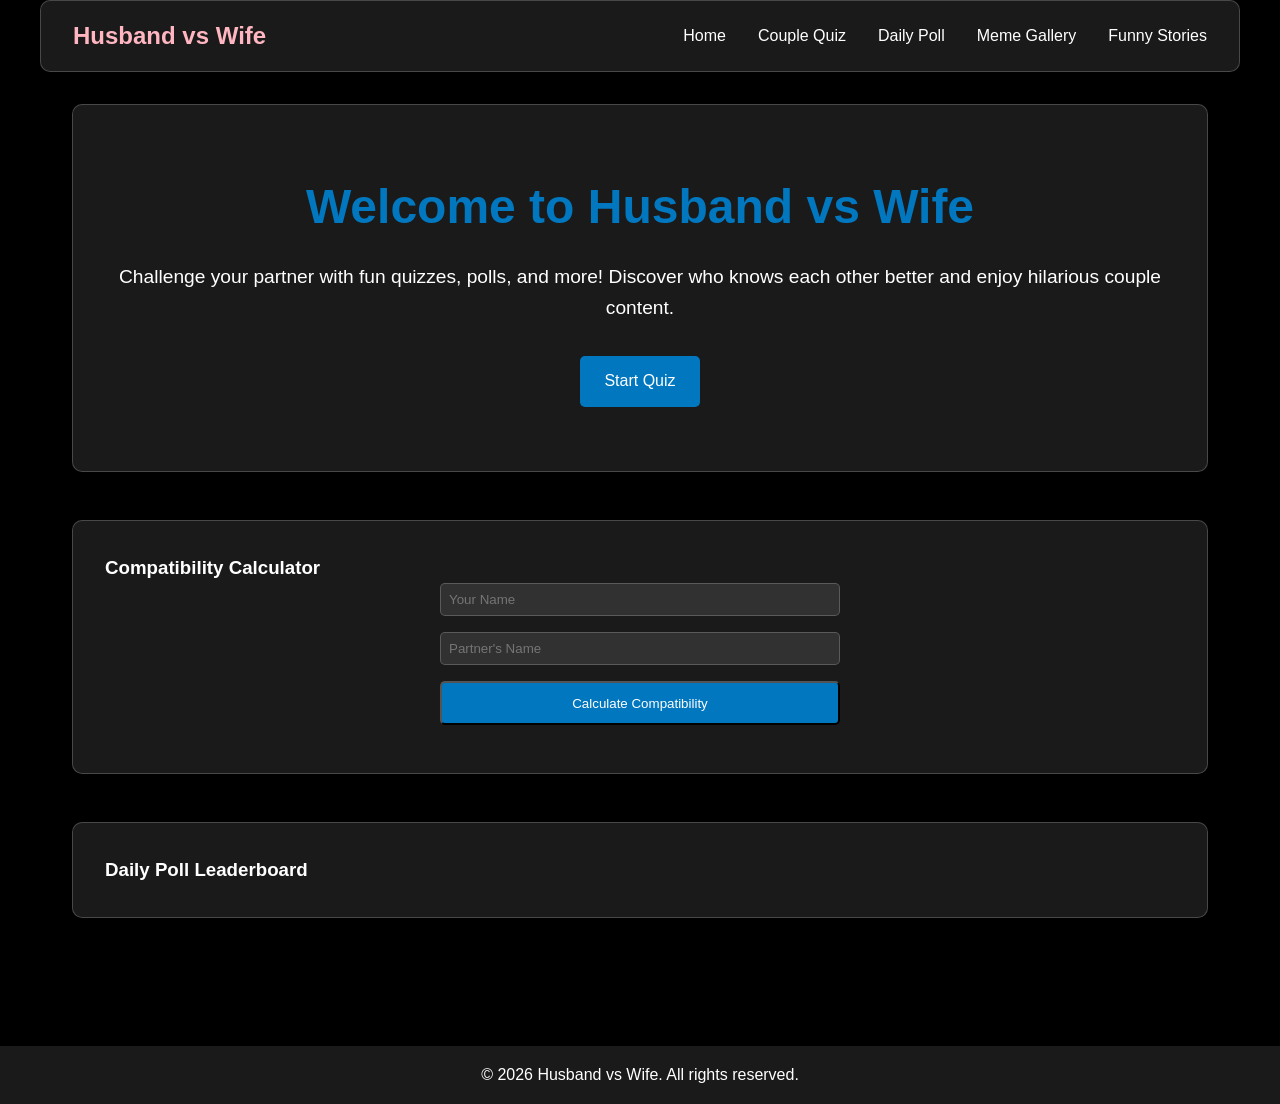
==== index.html @ 3bfb461b "Initial website upload" ====
<!DOCTYPE html>
<html lang="en">
<head>
    <meta charset="UTF-8">
    <meta name="viewport" content="width=device-width, initial-scale=1.0">
    <title>Husband vs Wife - Fun Couple Challenges</title>
    <meta name="description" content="Engage in fun husband vs wife challenges, quizzes, polls, and memes. Test your compatibility and enjoy daily couple activities.">
    <meta name="keywords" content="husband wife, couple quiz, daily poll, memes, funny stories, compatibility calculator">
    <meta name="author" content="Husband vs Wife Team">
    <meta name="robots" content="index, follow">
    <meta property="og:title" content="Husband vs Wife">
    <meta property="og:description" content="Fun couple challenges and activities">
    <meta property="og:image" content="assets/og-image.png">
    <meta property="og:url" content="https://husbandvswife.com">
    <meta property="og:type" content="website">
    <meta name="twitter:card" content="summary_large_image">
    <meta name="twitter:title" content="Husband vs Wife">
    <meta name="twitter:description" content="Fun couple challenges">
    <meta name="twitter:image" content="assets/og-image.png">
    <link rel="icon" href="assets/favicon.ico" type="image/x-icon">
    <link rel="stylesheet" href="css/style.css">
</head>
<body>
    <div id="loading-screen">
        <div class="loader"></div>
        <p>Loading...</p>
    </div>
    <nav id="navbar">
        <div class="nav-container glass">
            <h1>Husband vs Wife</h1>
            <ul>
                <li><a href="index.html">Home</a></li>
                <li><a href="pages/couple-quiz.html">Couple Quiz</a></li>
                <li><a href="pages/daily-poll.html">Daily Poll</a></li>
                <li><a href="pages/meme-gallery.html">Meme Gallery</a></li>
                <li><a href="pages/funny-stories.html">Funny Stories</a></li>
            </ul>
        </div>
    </nav>
    <main>
        <section id="hero" class="fade-in">
            <div class="hero-content glass">
                <h2>Welcome to Husband vs Wife</h2>
                <p>Challenge your partner with fun quizzes, polls, and more! Discover who knows each other better and enjoy hilarious couple content.</p>
                <a href="pages/couple-quiz.html" class="btn">Start Quiz</a>
            </div>
        </section>
        <section id="compatibility-calculator" class="fade-in">
            <div class="section-content glass">
                <h3>Compatibility Calculator</h3>
                <form id="compat-form">
                    <input type="text" placeholder="Your Name" id="name1" required>
                    <input type="text" placeholder="Partner's Name" id="name2" required>
                    <button type="submit" class="btn">Calculate Compatibility</button>
                </form>
                <div id="compat-result"></div>
            </div>
        </section>
        <section id="leaderboard" class="fade-in">
            <div class="section-content glass">
                <h3>Daily Poll Leaderboard</h3>
                <div id="leaderboard-list">
                    <!-- Populated by JS -->
                </div>
            </div>
        </section>
    </main>
    <footer>
        <p>&copy; 2026 Husband vs Wife. All rights reserved.</p>
    </footer>
    <script src="js/main.js"></script>
</body>
</html>
---- css/style.css ----
:root {
    --primary: #000000;
    --secondary: #0077be;
    --accent: #ffb6c1;
    --bg: #000000;
    --text: #ffffff;
    --glass-bg: rgba(255, 255, 255, 0.1);
    --glass-border: rgba(255, 255, 255, 0.2);
}

* {
    margin: 0;
    padding: 0;
    box-sizing: border-box;
}

body {
    background: var(--bg);
    color: var(--text);
    font-family: 'Segoe UI', Tahoma, Geneva, Verdana, sans-serif;
    line-height: 1.6;
}

.glass {
    background: var(--glass-bg);
    backdrop-filter: blur(10px);
    -webkit-backdrop-filter: blur(10px);
    border: 1px solid var(--glass-border);
    border-radius: 10px;
}

#loading-screen {
    position: fixed;
    top: 0;
    left: 0;
    width: 100%;
    height: 100%;
    background: var(--bg);
    display: flex;
    flex-direction: column;
    justify-content: center;
    align-items: center;
    z-index: 9999;
    animation: fadeOut 2s ease-in-out 1s forwards;
}

.loader {
    width: 50px;
    height: 50px;
    border: 5px solid var(--glass-border);
    border-top: 5px solid var(--secondary);
    border-radius: 50%;
    animation: spin 1s linear infinite;
}

@keyframes spin {
    0% { transform: rotate(0deg); }
    100% { transform: rotate(360deg); }
}

@keyframes fadeOut {
    to { opacity: 0; visibility: hidden; }
}

#navbar {
    position: sticky;
    top: 0;
    z-index: 100;
    padding: 0;
}

.nav-container {
    display: flex;
    justify-content: space-between;
    align-items: center;
    padding: 1rem 2rem;
    max-width: 1200px;
    margin: 0 auto;
}

.nav-container h1 {
    color: var(--accent);
}

.nav-container ul {
    display: flex;
    list-style: none;
}

.nav-container li {
    margin-left: 2rem;
}

.nav-container a {
    color: var(--text);
    text-decoration: none;
    transition: color 0.3s;
}

.nav-container a:hover {
    color: var(--secondary);
}

main {
    max-width: 1200px;
    margin: 0 auto;
    padding: 2rem;
}

section {
    margin-bottom: 3rem;
}

.hero-content {
    text-align: center;
    padding: 4rem 2rem;
}

.hero-content h2 {
    font-size: 3rem;
    margin-bottom: 1rem;
    color: var(--secondary);
}

.hero-content p {
    font-size: 1.2rem;
    margin-bottom: 2rem;
}

.btn {
    display: inline-block;
    padding: 0.8rem 1.5rem;
    background: var(--secondary);
    color: var(--text);
    text-decoration: none;
    border-radius: 5px;
    transition: background 0.3s;
}

.btn:hover {
    background: var(--accent);
}

.section-content {
    padding: 2rem;
}

#compat-form {
    display: flex;
    flex-direction: column;
    gap: 1rem;
    max-width: 400px;
    margin: 0 auto;
}

#compat-form input {
    padding: 0.5rem;
    border: 1px solid var(--glass-border);
    border-radius: 5px;
    background: var(--glass-bg);
    color: var(--text);
}

#compat-result {
    margin-top: 1rem;
    text-align: center;
    font-weight: bold;
}

#leaderboard-list {
    display: grid;
    grid-template-columns: repeat(auto-fit, minmax(200px, 1fr));
    gap: 1rem;
}

.leader-item {
    padding: 1rem;
    background: var(--glass-bg);
    border-radius: 5px;
    text-align: center;
}

.fade-in {
    opacity: 0;
    transform: translateY(20px);
    transition: opacity 0.6s, transform 0.6s;
}

.fade-in.visible {
    opacity: 1;
    transform: translateY(0);
}

footer {
    text-align: center;
    padding: 1rem;
    background: var(--glass-bg);
    margin-top: 3rem;
}

/* Meme gallery */
#meme-grid {
    display: grid;
    grid-template-columns: repeat(auto-fill, minmax(250px, 1fr));
    gap: 1rem;
}

.search-container {
    margin-bottom: 1rem;
}

.search-input {
    width: 100%;
    padding: 0.5rem;
    border: 1px solid var(--glass-border);
    border-radius: 5px;
    background: var(--glass-bg);
    color: var(--text);
    font-size: 1rem;
}

@media (max-width: 768px) {
    #meme-grid {
        grid-template-columns: repeat(auto-fill, minmax(200px, 1fr));
    }
}

.meme-item {
    overflow: hidden;
    border-radius: 10px;
    transition: transform 0.3s;
}

.meme-item:hover {
    transform: scale(1.02);
}

.meme-text {
    background: var(--glass-bg);
    border: 1px solid var(--glass-border);
    padding: 1rem;
    height: 200px;
    display: flex;
    align-items: center;
    justify-content: center;
    text-align: center;
    cursor: pointer;
    white-space: pre-line;
    font-family: 'Courier New', monospace;
    font-size: 0.9rem;
    color: var(--text);
    transition: background 0.3s;
}

.meme-text:hover {
    background: var(--secondary);
    color: #fff;
}

/* Lightbox */
#lightbox {
    display: none;
    position: fixed;
    top: 0;
    left: 0;
    width: 100%;
    height: 100%;
    background: rgba(0, 0, 0, 0.8);
    justify-content: center;
    align-items: center;
    z-index: 1000;
    cursor: pointer;
}

#lightbox-content {
    background: var(--bg);
    border: 2px solid var(--glass-border);
    border-radius: 10px;
    padding: 2rem;
    max-width: 80%;
    max-height: 80%;
    overflow-y: auto;
    white-space: pre-line;
    font-family: 'Courier New', monospace;
    font-size: 1.2rem;
    color: var(--text);
    text-align: center;
}

.close {
    position: absolute;
    top: 20px;
    right: 30px;
    color: #fff;
    font-size: 40px;
    font-weight: bold;
    cursor: pointer;
}

/* Stories */
#stories {
    display: flex;
    flex-direction: column;
    gap: 1rem;
}

.story {
    padding: 1.5rem;
    border-radius: 10px;
}

.story h3 {
    color: var(--secondary);
    margin-bottom: 0.5rem;
}

.story p {
    margin-bottom: 1rem;
    line-height: 1.6;
}

.like-btn {
    background: var(--glass-bg);
    border: 1px solid var(--glass-border);
    color: var(--text);
    cursor: pointer;
    transition: background 0.3s;
}

.like-btn:hover {
    background: var(--secondary);
}

/* Poll styles */
#options {
    display: flex;
    flex-direction: column;
    gap: 0.5rem;
    margin: 1rem 0;
}

.poll-option {
    padding: 0.5rem;
    background: var(--glass-bg);
    border-radius: 5px;
    cursor: pointer;
    transition: background 0.3s;
}

.poll-option:hover {
    background: var(--secondary);
}

.result-item {
    margin: 1rem 0;
}

.result-text {
    margin-bottom: 0.5rem;
    font-weight: bold;
}

.bar {
    width: 100%;
    height: 20px;
    background: var(--glass-border);
    border-radius: 10px;
    margin: 0.5rem 0;
}

.fill {
    height: 100%;
    background: var(--secondary);
    border-radius: 10px;
    transition: width 1s;
}

/* Mobile responsive */
@media (max-width: 768px) {
    .nav-container {
        flex-direction: column;
        padding: 1rem;
    }
    .nav-container ul {
        margin-top: 1rem;
    }
    .nav-container li {
        margin-left: 1rem;
    }
    .hero-content h2 {
        font-size: 2rem;
    }
    main {
        padding: 1rem;
    }
    #compat-form {
        max-width: 100%;
    }
}

/* Quiz styles */
.option-btn {
    display: block;
    margin: 0.5rem 0;
    width: 100%;
    text-align: left;
    background: var(--glass-bg);
    border: 1px solid var(--glass-border);
    color: var(--text);
    padding: 0.5rem;
    border-radius: 5px;
    cursor: pointer;
    transition: background 0.3s;
}

.option-btn:hover {
    background: var(--secondary);
}

.option-btn.selected {
    background: var(--accent);
}

#progress-bar {
    width: 100%;
    height: 10px;
    background: var(--glass-border);
    margin-bottom: 1rem;
    border-radius: 5px;
}

#progress {
    height: 100%;
    background: var(--secondary);
    width: 0%;
    transition: width 0.3s;
    border-radius: 5px;
}
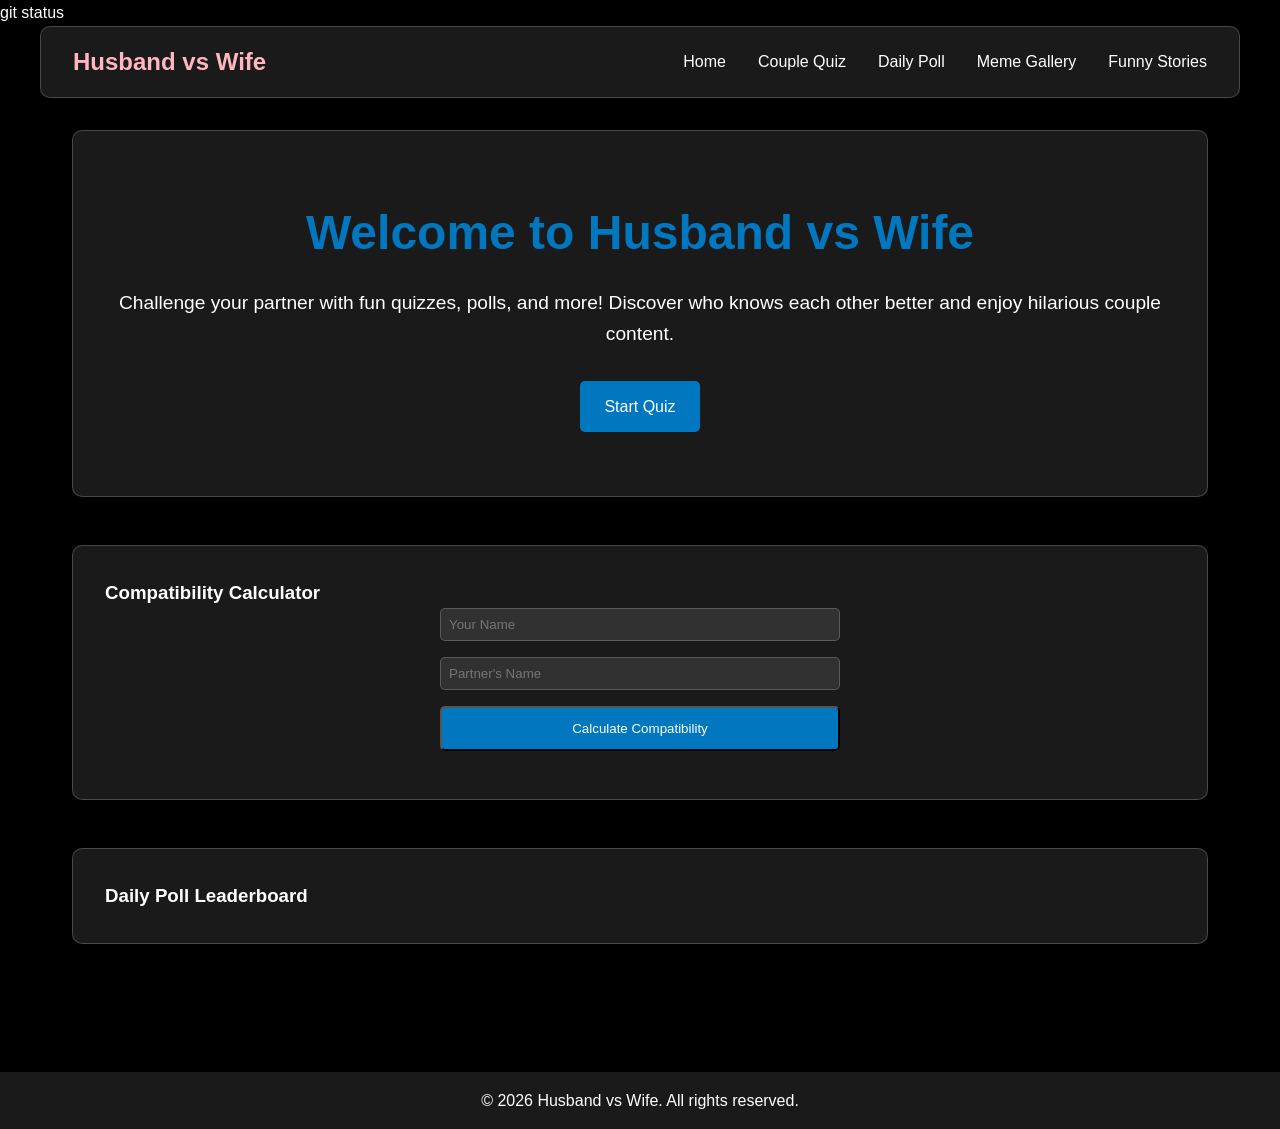
==== commit 0183185e: "Added google verification" ====
--- a/index.html
+++ b/index.html
@@ -1,7 +1,8 @@
-<!DOCTYPE html>
+git status<!DOCTYPE html>
 <html lang="en">
 <head>
     <meta charset="UTF-8">
+    <meta name="google-site-verification" content="verification-code">
     <meta name="viewport" content="width=device-width, initial-scale=1.0">
     <title>Husband vs Wife - Fun Couple Challenges</title>
     <meta name="description" content="Engage in fun husband vs wife challenges, quizzes, polls, and memes. Test your compatibility and enjoy daily couple activities.">
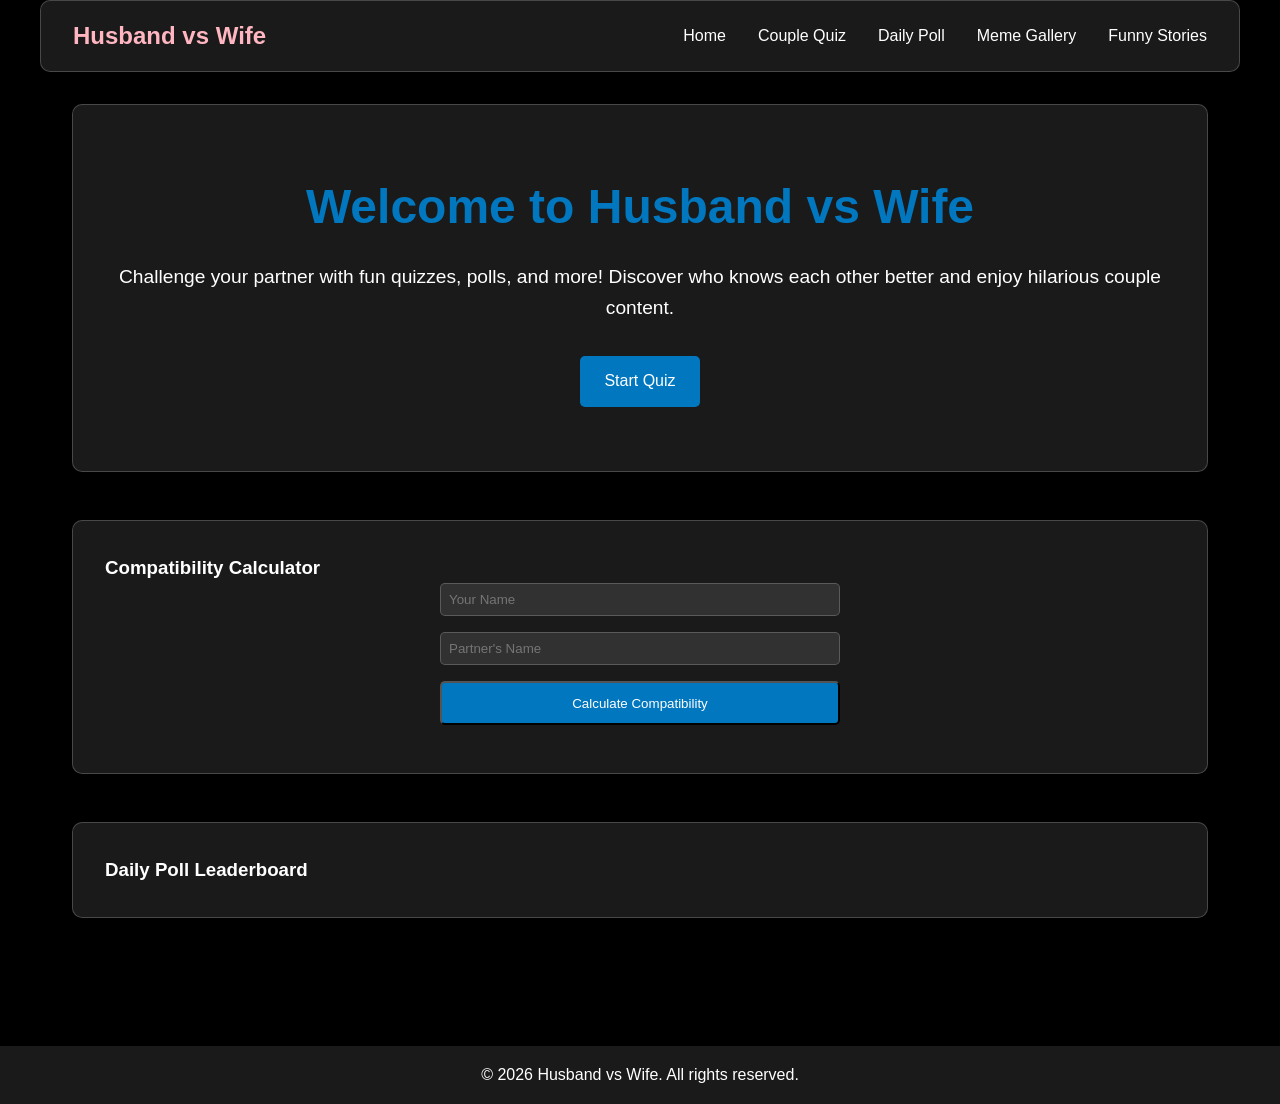
==== commit a60c8c4e: "small change need and that is sloved" ====
--- a/index.html
+++ b/index.html
@@ -1,4 +1,4 @@
-git status<!DOCTYPE html>
+<!DOCTYPE html>
 <html lang="en">
 <head>
     <meta charset="UTF-8">
